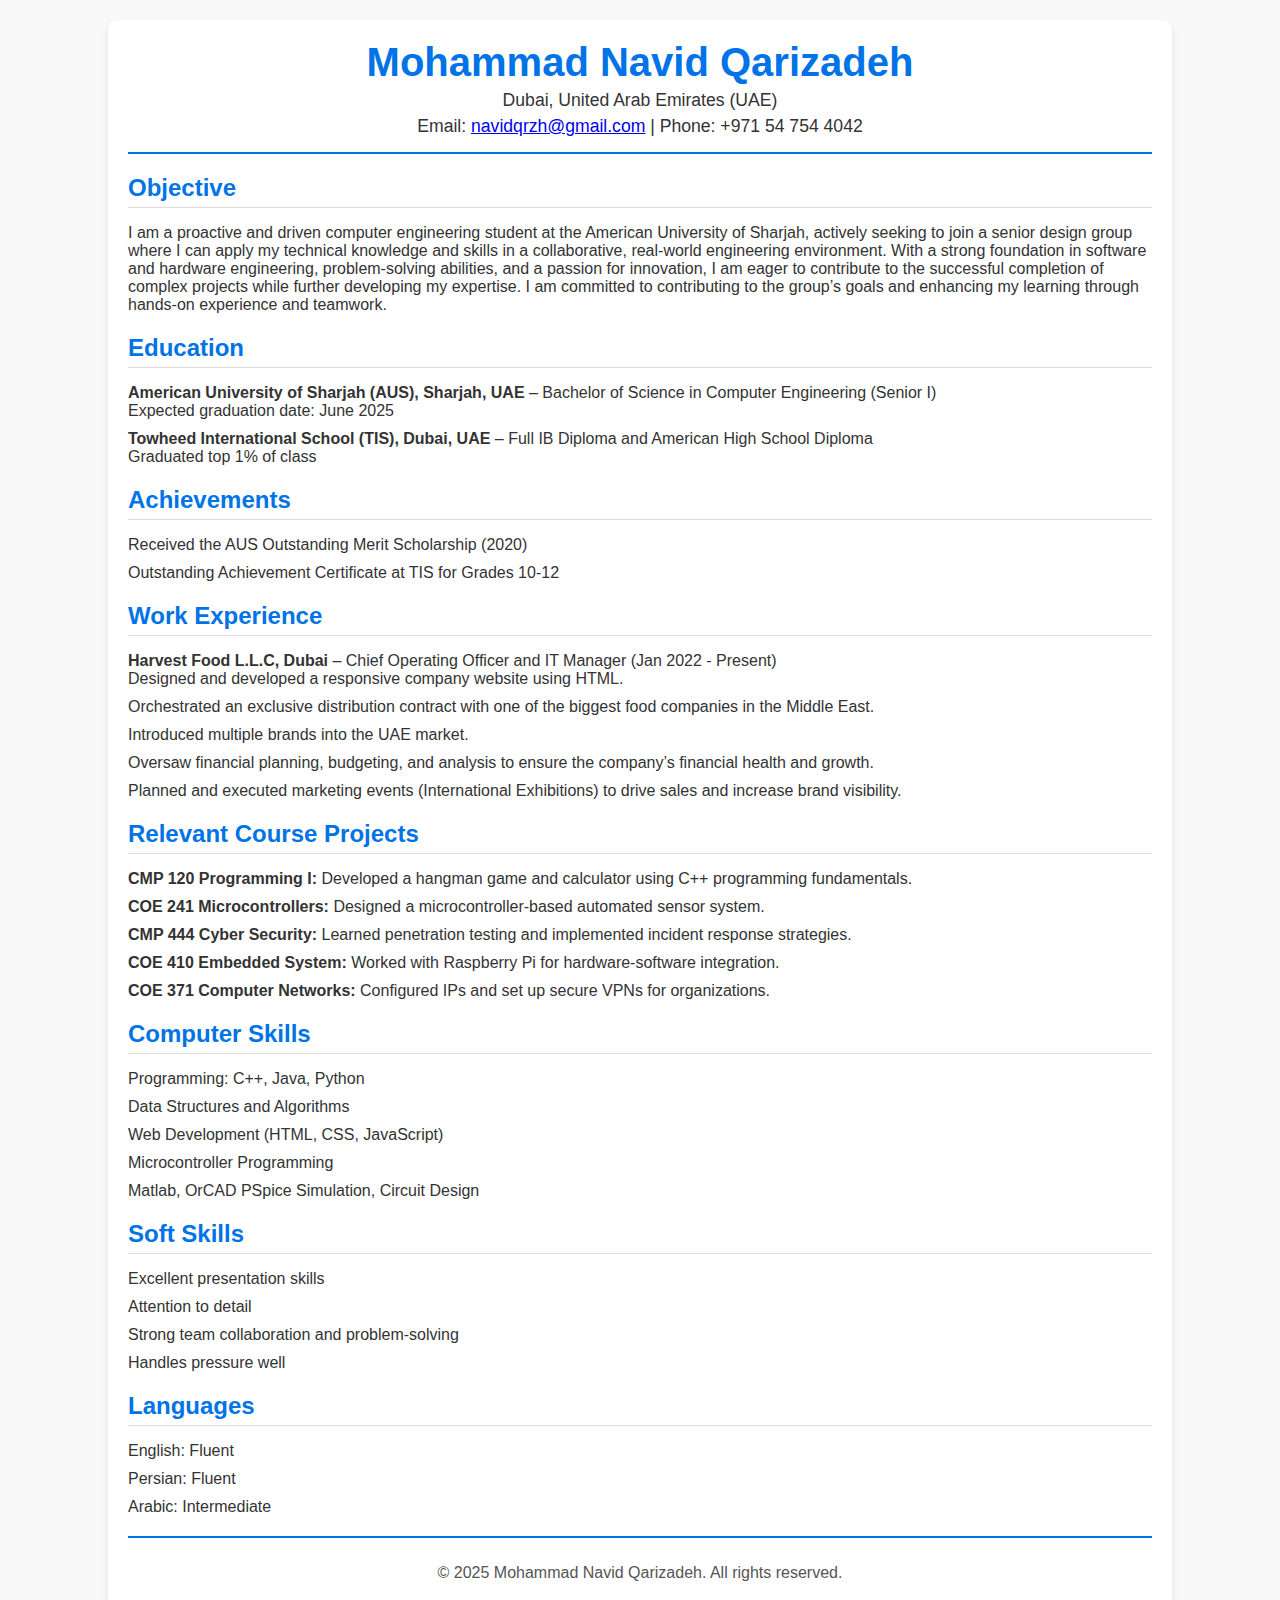
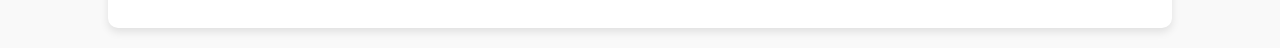
==== static/navid/index.html @ 3e69fffb "Added navid folder" ====
<!DOCTYPE html>
<html lang="en">
<head>
  <meta charset="UTF-8">
  <meta name="viewport" content="width=device-width, initial-scale=1.0">
  <title>Resume - Mohammad Navid Qarizadeh</title>
  <link rel="stylesheet" href="index.css">
</head>
<body>
  <div class="container">
    <header>
      <h1>Mohammad Navid Qarizadeh</h1>
      <p>Dubai, United Arab Emirates (UAE)</p>
      <p>Email: <a href="mailto:navidqrzh@gmail.com">navidqrzh@gmail.com</a> | Phone: +971 54 754 4042</p>
    </header>

    <section>
      <h2>Objective</h2>
      <p>
        I am a proactive and driven computer engineering student at the American University of Sharjah, actively seeking to join a senior design group where I can apply my technical knowledge and skills in a collaborative, real-world engineering environment. With a strong foundation in software and hardware engineering, problem-solving abilities, and a passion for innovation, I am eager to contribute to the successful completion of complex projects while further developing my expertise. I am committed to contributing to the group’s goals and enhancing my learning through hands-on experience and teamwork.
      </p>
    </section>

    <section>
      <h2>Education</h2>
      <ul>
        <li>
          <strong>American University of Sharjah (AUS), Sharjah, UAE</strong> – Bachelor of Science in Computer Engineering (Senior I)<br>
          Expected graduation date: June 2025
        </li>
        <li>
          <strong>Towheed International School (TIS), Dubai, UAE</strong> – Full IB Diploma and American High School Diploma<br>
          Graduated top 1% of class
        </li>
      </ul>
    </section>

    <section>
      <h2>Achievements</h2>
      <ul>
        <li>Received the AUS Outstanding Merit Scholarship (2020)</li>
        <li>Outstanding Achievement Certificate at TIS for Grades 10-12</li>
      </ul>
    </section>

    <section>
      <h2>Work Experience</h2>
      <ul>
        <li>
          <strong>Harvest Food L.L.C, Dubai</strong> – Chief Operating Officer and IT Manager (Jan 2022 - Present)
          <ul>
            <li>Designed and developed a responsive company website using HTML.</li>
            <li>Orchestrated an exclusive distribution contract with one of the biggest food companies in the Middle East.</li>
            <li>Introduced multiple brands into the UAE market.</li>
            <li>Oversaw financial planning, budgeting, and analysis to ensure the company’s financial health and growth.</li>
            <li>Planned and executed marketing events (International Exhibitions) to drive sales and increase brand visibility.</li>
          </ul>
        </li>
      </ul>
    </section>

    <section>
      <h2>Relevant Course Projects</h2>
      <ul>
        <li>
          <strong>CMP 120 Programming I:</strong> Developed a hangman game and calculator using C++ programming fundamentals.
        </li>
        <li>
          <strong>COE 241 Microcontrollers:</strong> Designed a microcontroller-based automated sensor system.
        </li>
        <li>
          <strong>CMP 444 Cyber Security:</strong> Learned penetration testing and implemented incident response strategies.
        </li>
        <li>
          <strong>COE 410 Embedded System:</strong> Worked with Raspberry Pi for hardware-software integration.
        </li>
        <li>
          <strong>COE 371 Computer Networks:</strong> Configured IPs and set up secure VPNs for organizations.
        </li>
      </ul>
    </section>

    <section>
      <h2>Computer Skills</h2>
      <ul>
        <li>Programming: C++, Java, Python</li>
        <li>Data Structures and Algorithms</li>
        <li>Web Development (HTML, CSS, JavaScript)</li>
        <li>Microcontroller Programming</li>
        <li>Matlab, OrCAD PSpice Simulation, Circuit Design</li>
      </ul>
    </section>

    <section>
      <h2>Soft Skills</h2>
      <ul>
        <li>Excellent presentation skills</li>
        <li>Attention to detail</li>
        <li>Strong team collaboration and problem-solving</li>
        <li>Handles pressure well</li>
      </ul>
    </section>

    <section>
      <h2>Languages</h2>
      <ul>
        <li>English: Fluent</li>
        <li>Persian: Fluent</li>
        <li>Arabic: Intermediate</li>
      </ul>
    </section>

    <footer>
      <p>&copy; 2025 Mohammad Navid Qarizadeh. All rights reserved.</p>
    </footer>
  </div>
</body>
</html>
---- static/navid/index.css ----
body {
  font-family: 'Arial', sans-serif;
  margin: 0;
  padding: 0;
  background-color: #f9f9f9;
  color: #333;
}

.container {
  width: 80%;
  margin: 20px auto;
  background: white;
  padding: 20px;
  border-radius: 10px;
  box-shadow: 0 4px 8px rgba(0, 0, 0, 0.1);
}

header {
  text-align: center;
  border-bottom: 2px solid #0073e6;
  padding-bottom: 10px;
  margin-bottom: 20px;
}

header h1 {
  margin: 0;
  font-size: 2.5em;
  color: #0073e6;
}

header p {
  margin: 5px 0;
  font-size: 1.1em;
}

section {
  margin-bottom: 20px;
}

h2 {
  color: #0073e6;
  border-bottom: 1px solid #ddd;
  padding-bottom: 5px;
  margin-bottom: 10px;
}

ul {
  list-style-type: none;
  padding: 0;
}

ul li {
  margin-bottom: 10px;
}

footer {
  text-align: center;
  margin-top: 20px;
  padding: 10px 0;
  border-top: 2px solid #0073e6;
  color: #555;
}
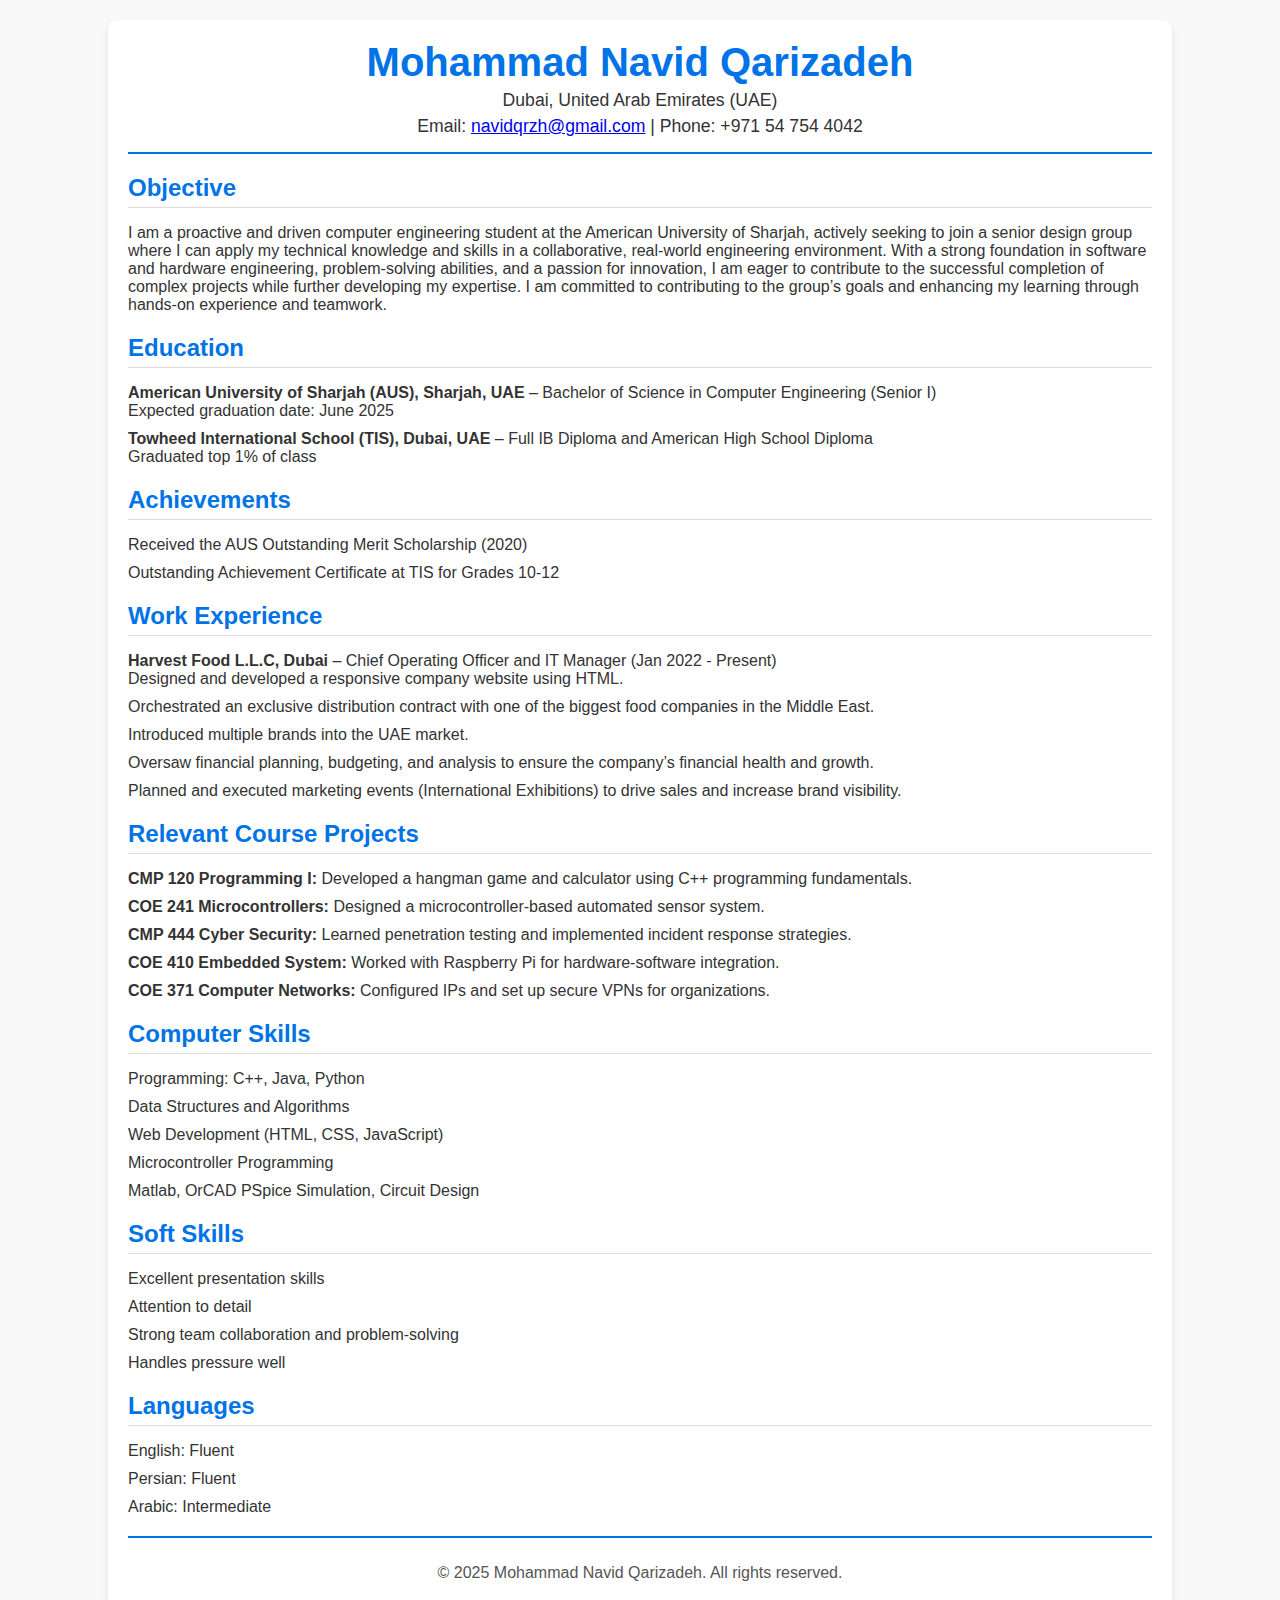
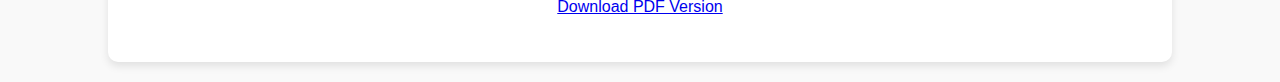
==== commit 0690f463: "Added Navid Resume and button to download" ====
--- a/static/navid/index.html
+++ b/static/navid/index.html
@@ -112,6 +112,7 @@
 
     <footer>
       <p>&copy; 2025 Mohammad Navid Qarizadeh. All rights reserved.</p>
+      <p><a href="MohammadQarizadah_Resume.pdf" download>Download PDF Version</a></p>
     </footer>
   </div>
 </body>
